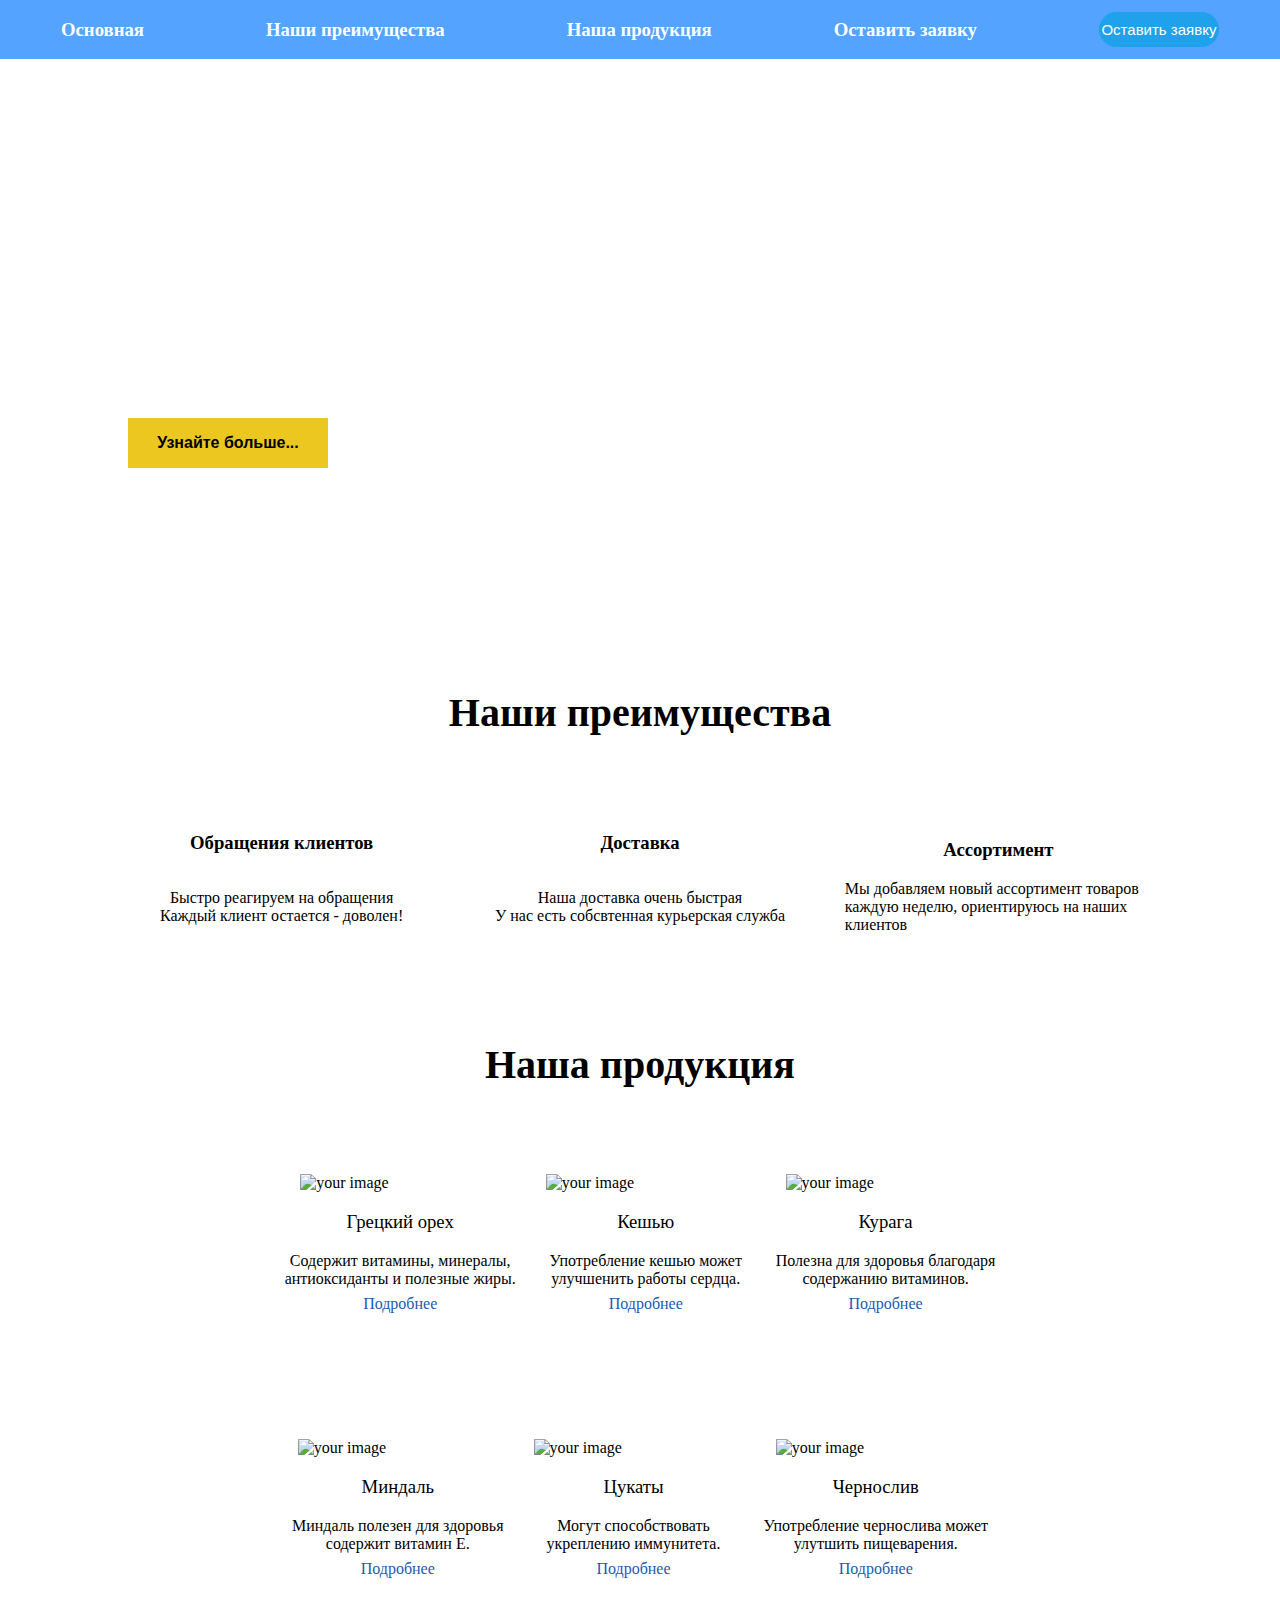
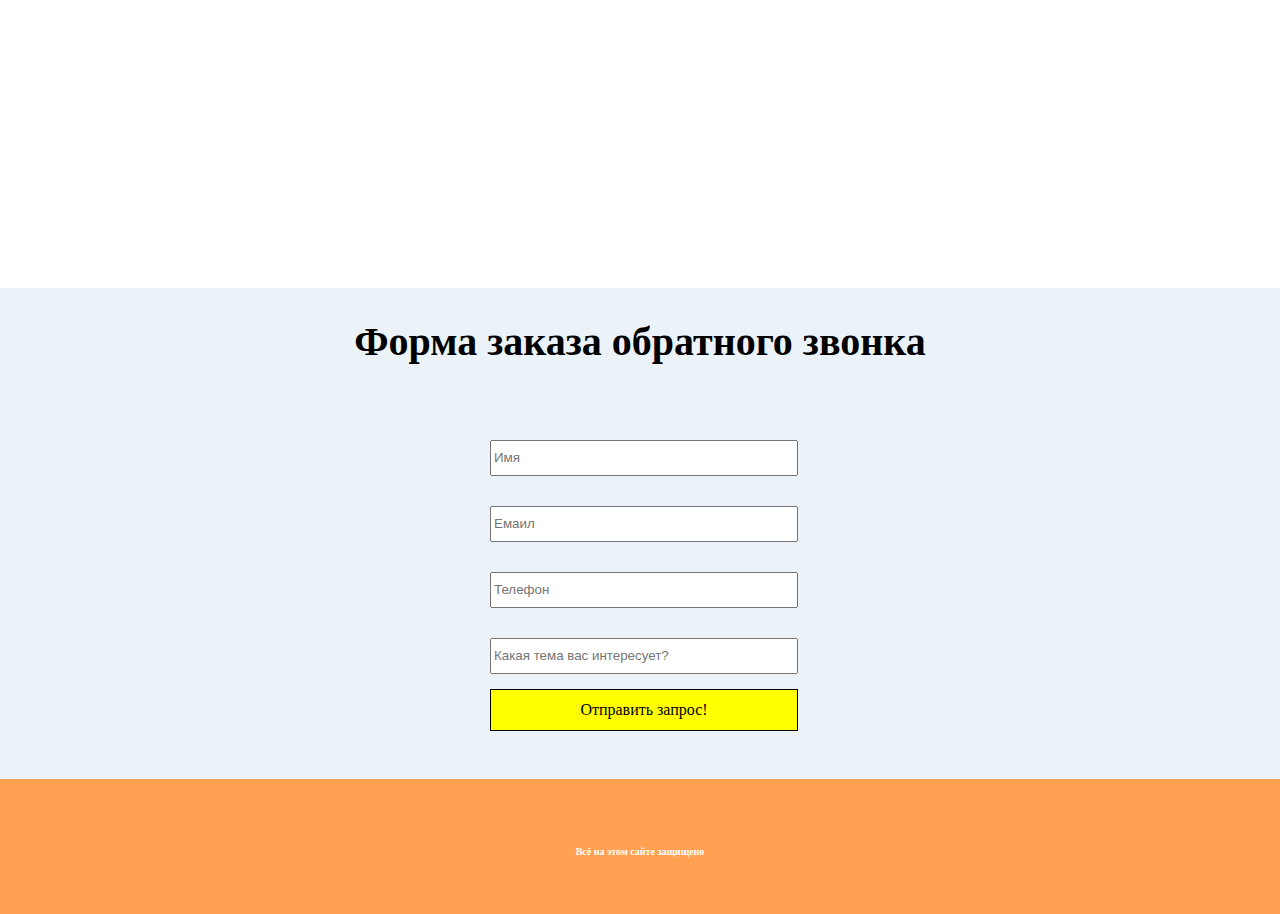
==== index.html @ 55b2399f "Add files via upload" ====
<!DOCTYPE html>
<html lang="en">
<head>
    <meta charset="UTF-8">
    <meta name="viewport" content="width=device-width, initial-scale=1.0">
    <title>Document</title>
    <link rel="stylesheet" type="text/css" href="Style.css">
    <link rel="stylesheet" href="animate.min.css">
    <script src="javaScript.js"></script>
</head>
<body>
    
    <header class="header">
        <div id=tabtab>
        <div class="menu">
        <div><h3>Основная</h3></div>
        <div><h3>Наши преимущества</h3></div>
        <div><H3>Наша продукция</H3></div>
        <div><h3>Оставить заявку</h3></div>
        <button class="tab1 animate__animated animate__bounceInDown" id="tabtab">Оставить заявку</button>
    </div>
    </div>
    </header>

    <maim class="cover">
        <div class="conteiner">     
            <div class="mraper">
                <div class="offer">
                    <h1 class="title">
                        Большой выбор <br>
                        различных сухофруктов <br>
                        <span class="title_span">
                        с доставкой на дом!</span>
                    </h1>
                    <p class="title_text">
                        Оставьте заявку и мы с вами<br> 
                        свяжемся в ближайшее время
                    </p>
                    <button class="btm">Узнайте больше...</button>
                </div>
            </div>
        </div>
    </maim>   
    
    
    <section>
        <div class="conteiner">
            <div class="wish_title animate__animated animate__bounceInDown">
                <H1>Наши преимущества</H1></div>

            <div class="wishes">
                <div class="wishes_item">
                    <img src="/pictures/Телефон.png" alt="">
                    <h3>Обращения клиентов</h3>
                    <p>Быстро реагируем на обращения <br>
                        Каждый клиент остается - доволен! <br>
                </div>
                <div class="wishes_item">
                <img src="/pictures/часы.png" alt="">
                <h3>Доставка</h3>
                    <p>Наша доставка очень быстрая <br>
                    У нас есть собсвтенная курьерская служба <br>

                </div>
                <div class="wishes_item">
                    <img src="/pictures/Рост продаж.png" alt="">
                    <h3>Ассортимент</h3>
 
                    Мы добавляем новый ассортимент товаров каждую неделю, ориентируюсь на наших клиентов <br>
                </div>
            </div>      
        </div>
    </section>

    <section>
        <div class="conteiner">
        <div class="flex_title animate__animated animate__bounceInDown">
            <h1>Наша продукция</h1></div>

            <div class="flex">
            <div class="flex-item">
                <img src="/pictures/Грецкий орех.png" alt="your image">
                <h3>Грецкий орех</h3>
                <p>Содержит витамины, минералы, <br>
                    антиоксиданты и полезные жиры.<br>
                <a href="https://example.com">Подробнее</a></p>
            </div>
            <div class="flex-item">
                <img src="/pictures/Кешью.png" alt="your image">
                <h3>Кешью</h3>
                <p>Употребление кешью может<br>
                 улучшенить работы сердца.<br>
                <a href="https://example.com">Подробнее</a></p>
            </div>
            <div class="flex-item">
                <img src="/pictures/Курага.png" alt="your image">
                <h3>Курага</h3>
                <p>Полезна для здоровья благодаря<br>
                    содержанию витаминов.<br>
                <a href="https://example.com">Подробнее</a></p>
            </div>
            <div class="flex-item">
                <img src="/pictures/Миндаль.png" alt="your image">
                <h3>Миндаль</h3>
                <p>Миндаль полезен для здоровья<br>
                    содержит витамин E.<br>
                <a href="https://example.com">Подробнее</a></p>
            </div>
            <div class="flex-item">
                <img src="/pictures/Цукаты.png" alt="your image">
                <h3>Цукаты</h3>
                <p>Могут способствовать<br>
                    укреплению иммунитета.<br>
                <a href="https://example.com">Подробнее</a></p>
            </div>
            <div class="flex-item">
                <img src="/pictures/Чернослив2.png" alt="your image">
                <h3>Чернослив</h3>
                <p>Употребление чернослива может<br>
                    улутшить пищеварения.<br>
                <a href="https://example.com">Подробнее</a></p>
            </div>
          </div>
        </div>
    </section>

    <main>
        <div class="container">
        <div class="block">
            <div class="form_text">Форма заказа обратного звонка</div>  
            <div class="form">   
                <input type="text" name="name" pattern="[A-Za-zа-яё]{3,16}"
                maxlength="16" minlength="3" placeholder="Имя">
               <input type="email" name="email" placeholder="Емаил">
               <input pattern="\d{3}-(\d{3})-\d{3}" title="This is the template 000-000-000" 
               id="firstName" type="text" required placeholder="Телефон">
               <input type="text" placeholder="Какая тема вас интересует?">
        <div class="SSS">
         Отправить запрос!</div> <br>
        </div>

        </div>
    </div>
    </main>
    <footer>
        <div class="bottom">
            <div class="bottom_text">
                Всё на этом сайте защищено
            </div>
        </div>
    </footer>
</body>
</html>
</body>
</html>
---- Style.css ----
body {
	padding: 0;
	margin: 0;
	box-sizing: border-box;
}

.conteiner {
	width: 1024px;
	margin: 0 auto;
}

.menu {
    display: flex;
    justify-content: space-around;
    background-image: url("/pictures/Обложка2.png");
    color: rgb(255, 255, 255);
    width: 100%;
    height: 100%;    
}

.tab1 {
    background-color: rgb(31, 161, 236);
    color: white;
    padding: 1px;
    border-radius: 25px;
    text-align: center;
    font-size: 15px;
    cursor: pointer;
    border: none;
    width: 120px;
    height: 35px;
    margin-top: 12px;
  }

  .header {
	background-color: rgb(83, 163, 255);
	color: white;

}
.cover {
    display: flex;
    flex-direction: column;
    background-image: url("/pictures/Обложка2.png"); 
    width: 100%;
    height: 580px;
}

.offer {
	width: 500px;
    color: rgb(255, 255, 255);
    padding-top: 140px;
}

.title {
	font-size: 30px;
	font-weight: 700;
	line-height: 40px;
}
.title_span {
	font-size: 48px;
	letter-spacing: 2px;
	font-weight: bold;
}

.title_text {
    color:white;
}
.offer.text {
	font-size: 14px;
	width: 60%;
	margin-top: 20px;
	margin-bottom: 40px;
}

.btm {
	width: 200px;
	height: 50px;
	background-color: rgb(236, 199, 31);
	color: black;
	font-size: 16px;
	display: block;
	text-decoration: none;
	font-weight: 700;
	border: none;
}

.Offer_img {
	width: 40%;
}

.wish_title {
	width: 100%;
	font-size: 20px;
	font-weight: 700;
	color: black;
	text-align: center;
	margin-top: 50px;
}
.wishes {
	display: flex;  /*Чтобы картинки вставали в один ряд*/
	justify-content: space-between; /*автоматически одинаковоое расстояние между картинками */
	align-items: center; 
}
.wishes_item {
	display: flex;
	flex-direction: column; /*Чтобы были в колонку*/
	justify-content: center;
	align-items: center;
	width: 30%;
	margin-top: 50px;
	margin-bottom: 50px;
}

.wishes_item p {
	text-align: center;
}

.flex_title {
    width: 100%;
    font-size: 20px;
    font-weight: 700;
    color: black;
    text-align: center;
    margin-top: 50px;
  } 

  .flex {
    display: flex;
    align-items: center; 
    flex-wrap: wrap;
    width: 800px;
    height: 500px;
    justify-content: center;
    margin: 0 auto;
    gap: 30px;
    margin-top: 50px;
    margin-bottom: 250px;
  }
  
  .flex-item a {
    text-decoration: none;
    color: rgb(26, 91, 175);
    line-height: 2;
  }
  
  .flex-item p {
    text-align: center;
    line-height: 1,5; 
  }
  
  .flex-item h3 {
    text-align: center;
    font-weight: 300;
  }
  
  .flex-item img {
    display: block;
    margin-left: auto;
    margin-right: auto;
    width: 200px;
  
  }

main {
	width: 100%;

}

.block {
	width: 100%; /* Ширина элемента */
	/*  height: 40vh; /* Высота элемента */
	background-color: rgba(229, 239, 247, 0.767); /* Цвет фона элемента. */
	display: flex; /* Тип отображения элемента. */
	justify-content: center; /* Выравнивание контента по оси. */
	align-items: center; /* Выравнивание элементов по оси */
	flex-direction: column;
	
}

.form {
	width: 300px; 
	/* height: 280px; */
	display: flex; 
	justify-content:center; 
	flex-direction: column; /* Направление флексбокса. */
	/* padding-top: 50px; /* определяет расстояние между 
	верхней границей элемента и его содержимым.*/
	/* padding-bottom: 80px; /* определяет расстояние между 
	нижней границей элемента и его содержимым.*/
	margin-top: 30px;
	margin-bottom: 30px;

}

input {
	width: 100%;
	height: 30px;
	margin: 15px auto; /*это пространство между элементами, 
	которое определяется в единицах измерения CSS. */
}

.form_text {
	text-align: center; /*это CSS свойство, которое выравнивает 
	текст внутри элемента. */
	width: 100%; /* */
	 /* height: 50px; /* */
	margin-top: 30px; /* это пространство сверху элемента */
	margin-bottom: 30px;
	font-size: 40px; /* Размер шрифта. */
	text-transform: full-width; /* свойство, позволяющее 
	изменять регистр текста.*/
	font-weight: 700; /* Вес шрифта */
	color: black; /* */
}

.SSS {
	background-color: yellow; /* */
	width: 306px;
	height: 40px;
	border: 1px solid black;
	display: flex;
	justify-content: center;
	align-items: center;
	margin: 0 auto;
}

footer {
	width: 100%;
}

.bottom {
	width: 100%;
	height: 15vh; /* */
	background-color: rgb(255, 160, 83); /* */
	display: flex; /* */
	justify-content: center; /* */
	align-items: center; /* */
}
.bottom_text {
	text-align: center;
	width: 100%;
	height: 50px;
	margin-top: 50px;
	font-size: 10px;
	text-transform: full-width;
	font-weight: 700;
	color:white;
}

@media screen and (max-width: 960px)
{
.conteiner {
	width: 740px;
}
}

@media screen and (max-width: 740px)
{
.conteiner {
	width: 540px;
}
.wishes {
	flex-direction: column;
	width: 100%;
}
.flex {
    flex-direction: row-reverse;
    width: 540px;
    padding-bottom: 400px;
}
.wishes_item {
	width: 100%;	
}
.mraper {
	flex-direction: column;
	width: 100%;
}
.Offer_img {
	margin-top: 40px;
	width: 60%;
}
.logo {
	margin-left: 25px;
}
}
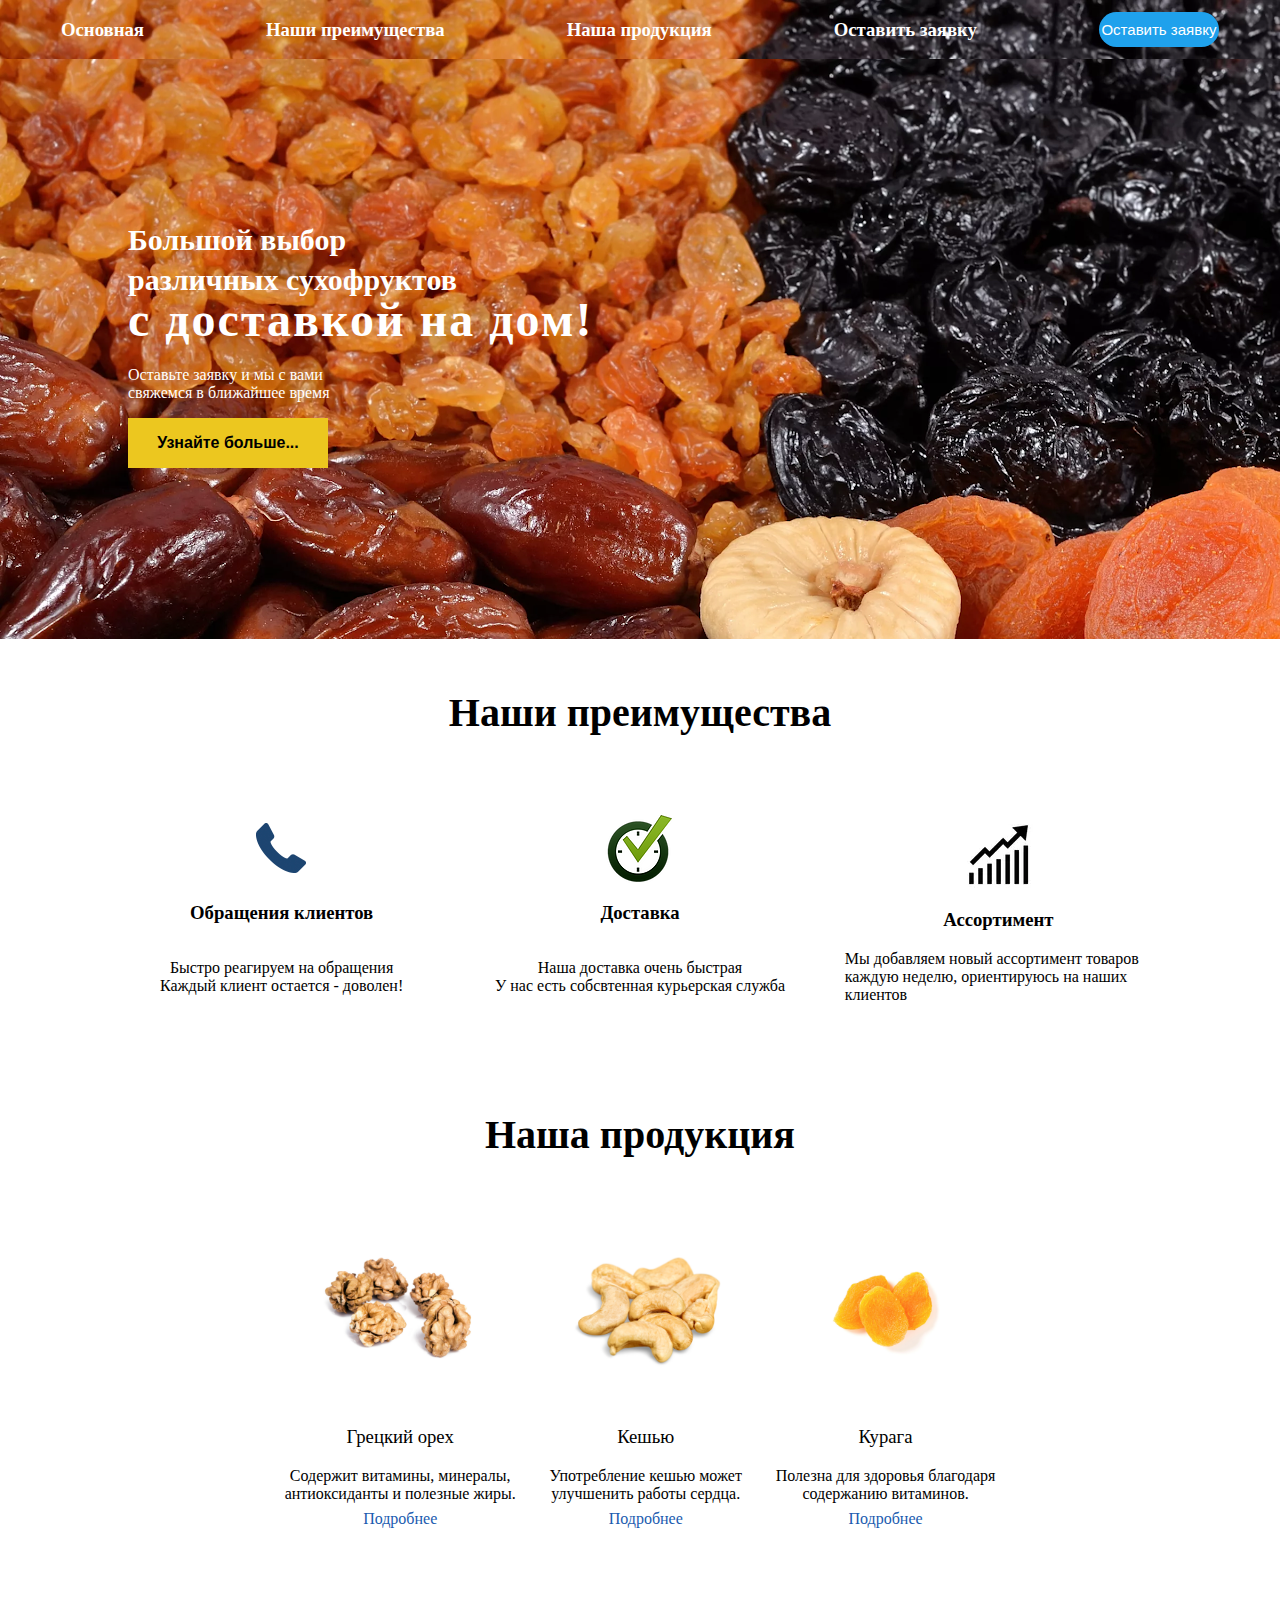
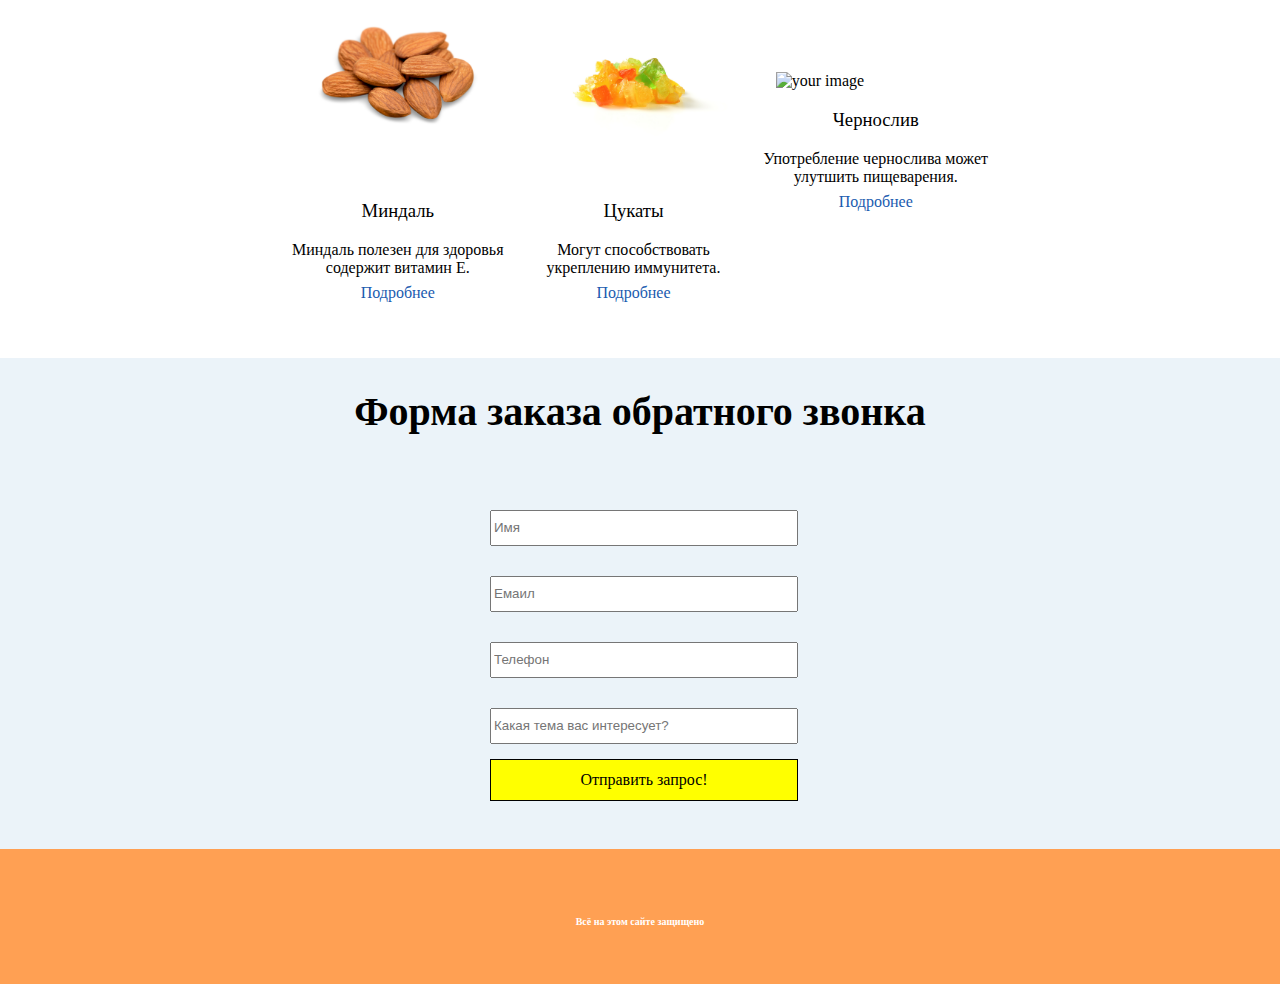
==== commit b5afb851: "Add files via upload" ====
--- a/index.html
+++ b/index.html
@@ -4,7 +4,7 @@
     <meta charset="UTF-8">
     <meta name="viewport" content="width=device-width, initial-scale=1.0">
     <title>Document</title>
-    <link rel="stylesheet" type="text/css" href="Style.css">
+    <link rel="stylesheet" type="text/css" href="style.css">
     <link rel="stylesheet" href="animate.min.css">
     <script src="javaScript.js"></script>
 </head>
@@ -50,20 +50,20 @@
 
             <div class="wishes">
                 <div class="wishes_item">
-                    <img src="/pictures/Телефон.png" alt="">
+                    <img src="/img/Телефон.png" alt="">
                     <h3>Обращения клиентов</h3>
                     <p>Быстро реагируем на обращения <br>
                         Каждый клиент остается - доволен! <br>
                 </div>
                 <div class="wishes_item">
-                <img src="/pictures/часы.png" alt="">
+                <img src="/img/часы.png" alt="">
                 <h3>Доставка</h3>
                     <p>Наша доставка очень быстрая <br>
                     У нас есть собсвтенная курьерская служба <br>
 
                 </div>
                 <div class="wishes_item">
-                    <img src="/pictures/Рост продаж.png" alt="">
+                    <img src="/img/Рост продаж.png" alt="">
                     <h3>Ассортимент</h3>
  
                     Мы добавляем новый ассортимент товаров каждую неделю, ориентируюсь на наших клиентов <br>
@@ -79,42 +79,42 @@
 
             <div class="flex">
             <div class="flex-item">
-                <img src="/pictures/Грецкий орех.png" alt="your image">
+                <img src="/img/Грецкий орех.png" alt="your image">
                 <h3>Грецкий орех</h3>
                 <p>Содержит витамины, минералы, <br>
                     антиоксиданты и полезные жиры.<br>
                 <a href="https://example.com">Подробнее</a></p>
             </div>
             <div class="flex-item">
-                <img src="/pictures/Кешью.png" alt="your image">
+                <img src="/img/Кешью.png" alt="your image">
                 <h3>Кешью</h3>
                 <p>Употребление кешью может<br>
                  улучшенить работы сердца.<br>
                 <a href="https://example.com">Подробнее</a></p>
             </div>
             <div class="flex-item">
-                <img src="/pictures/Курага.png" alt="your image">
+                <img src="/img/Курага.png" alt="your image">
                 <h3>Курага</h3>
                 <p>Полезна для здоровья благодаря<br>
                     содержанию витаминов.<br>
                 <a href="https://example.com">Подробнее</a></p>
             </div>
             <div class="flex-item">
-                <img src="/pictures/Миндаль.png" alt="your image">
+                <img src="/img/Миндаль.png" alt="your image">
                 <h3>Миндаль</h3>
                 <p>Миндаль полезен для здоровья<br>
                     содержит витамин E.<br>
                 <a href="https://example.com">Подробнее</a></p>
             </div>
             <div class="flex-item">
-                <img src="/pictures/Цукаты.png" alt="your image">
+                <img src="/img/Цукаты.png" alt="your image">
                 <h3>Цукаты</h3>
                 <p>Могут способствовать<br>
                     укреплению иммунитета.<br>
                 <a href="https://example.com">Подробнее</a></p>
             </div>
             <div class="flex-item">
-                <img src="/pictures/Чернослив2.png" alt="your image">
+                <img src="/img/Чернослив2.png" alt="your image">
                 <h3>Чернослив</h3>
                 <p>Употребление чернослива может<br>
                     улутшить пищеварения.<br>
--- a/style.css
+++ b/style.css
@@ -0,0 +1,285 @@
+body {
+	padding: 0;
+	margin: 0;
+	box-sizing: border-box;
+}
+
+.conteiner {
+	width: 1024px;
+	margin: 0 auto;
+}
+
+.menu {
+    display: flex;
+    justify-content: space-around;
+    background-image: url("/img/Обложка2.png");
+    color: rgb(255, 255, 255);
+    width: 100%;
+    height: 100%;    
+}
+
+.tab1 {
+    background-color: rgb(31, 161, 236);
+    color: white;
+    padding: 1px;
+    border-radius: 25px;
+    text-align: center;
+    font-size: 15px;
+    cursor: pointer;
+    border: none;
+    width: 120px;
+    height: 35px;
+    margin-top: 12px;
+  }
+
+  .header {
+	background-color: rgb(83, 163, 255);
+	color: white;
+
+}
+.cover {
+    display: flex;
+    flex-direction: column;
+    background-image: url("/img/Обложка2.png"); 
+    width: 100%;
+    height: 580px;
+}
+
+.offer {
+	width: 500px;
+    color: rgb(255, 255, 255);
+    padding-top: 140px;
+}
+
+.title {
+	font-size: 30px;
+	font-weight: 700;
+	line-height: 40px;
+}
+.title_span {
+	font-size: 48px;
+	letter-spacing: 2px;
+	font-weight: bold;
+}
+
+.title_text {
+    color:white;
+}
+.offer.text {
+	font-size: 14px;
+	width: 60%;
+	margin-top: 20px;
+	margin-bottom: 40px;
+}
+
+.btm {
+	width: 200px;
+	height: 50px;
+	background-color: rgb(236, 199, 31);
+	color: black;
+	font-size: 16px;
+	display: block;
+	text-decoration: none;
+	font-weight: 700;
+	border: none;
+}
+
+.Offer_img {
+	width: 40%;
+}
+
+.wish_title {
+	width: 100%;
+	font-size: 20px;
+	font-weight: 700;
+	color: black;
+	text-align: center;
+	margin-top: 50px;
+}
+.wishes {
+	display: flex;  /*Чтобы картинки вставали в один ряд*/
+	justify-content: space-between; /*автоматически одинаковоое расстояние между картинками */
+	align-items: center; 
+}
+.wishes_item {
+	display: flex;
+	flex-direction: column; /*Чтобы были в колонку*/
+	justify-content: center;
+	align-items: center;
+	width: 30%;
+	margin-top: 50px;
+	margin-bottom: 50px;
+}
+
+.wishes_item p {
+	text-align: center;
+}
+
+.flex_title {
+    width: 100%;
+    font-size: 20px;
+    font-weight: 700;
+    color: black;
+    text-align: center;
+    margin-top: 50px;
+  } 
+
+  .flex {
+    display: flex;
+    align-items: center; 
+    flex-wrap: wrap;
+    width: 800px;
+    height: 500px;
+    justify-content: center;
+    margin: 0 auto;
+    gap: 30px;
+    margin-top: 50px;
+    margin-bottom: 250px;
+  }
+  
+  .flex-item a {
+    text-decoration: none;
+    color: rgb(26, 91, 175);
+    line-height: 2;
+  }
+  
+  .flex-item p {
+    text-align: center;
+    line-height: 1,5; 
+  }
+  
+  .flex-item h3 {
+    text-align: center;
+    font-weight: 300;
+  }
+  
+  .flex-item img {
+    display: block;
+    margin-left: auto;
+    margin-right: auto;
+    width: 200px;
+  
+  }
+
+main {
+	width: 100%;
+
+}
+
+.block {
+	width: 100%; /* Ширина элемента */
+	/*  height: 40vh; /* Высота элемента */
+	background-color: rgba(229, 239, 247, 0.767); /* Цвет фона элемента. */
+	display: flex; /* Тип отображения элемента. */
+	justify-content: center; /* Выравнивание контента по оси. */
+	align-items: center; /* Выравнивание элементов по оси */
+	flex-direction: column;
+	
+}
+
+.form {
+	width: 300px; 
+	/* height: 280px; */
+	display: flex; 
+	justify-content:center; 
+	flex-direction: column; /* Направление флексбокса. */
+	/* padding-top: 50px; /* определяет расстояние между 
+	верхней границей элемента и его содержимым.*/
+	/* padding-bottom: 80px; /* определяет расстояние между 
+	нижней границей элемента и его содержимым.*/
+	margin-top: 30px;
+	margin-bottom: 30px;
+
+}
+
+input {
+	width: 100%;
+	height: 30px;
+	margin: 15px auto; /*это пространство между элементами, 
+	которое определяется в единицах измерения CSS. */
+}
+
+.form_text {
+	text-align: center; /*это CSS свойство, которое выравнивает 
+	текст внутри элемента. */
+	width: 100%; /* */
+	 /* height: 50px; /* */
+	margin-top: 30px; /* это пространство сверху элемента */
+	margin-bottom: 30px;
+	font-size: 40px; /* Размер шрифта. */
+	text-transform: full-width; /* свойство, позволяющее 
+	изменять регистр текста.*/
+	font-weight: 700; /* Вес шрифта */
+	color: black; /* */
+}
+
+.SSS {
+	background-color: yellow; /* */
+	width: 306px;
+	height: 40px;
+	border: 1px solid black;
+	display: flex;
+	justify-content: center;
+	align-items: center;
+	margin: 0 auto;
+}
+
+footer {
+	width: 100%;
+}
+
+.bottom {
+	width: 100%;
+	height: 15vh; /* */
+	background-color: rgb(255, 160, 83); /* */
+	display: flex; /* */
+	justify-content: center; /* */
+	align-items: center; /* */
+}
+.bottom_text {
+	text-align: center;
+	width: 100%;
+	height: 50px;
+	margin-top: 50px;
+	font-size: 10px;
+	text-transform: full-width;
+	font-weight: 700;
+	color:white;
+}
+
+@media screen and (max-width: 960px)
+{
+.conteiner {
+	width: 740px;
+}
+}
+
+@media screen and (max-width: 740px)
+{
+.conteiner {
+	width: 540px;
+}
+.wishes {
+	flex-direction: column;
+	width: 100%;
+}
+.flex {
+    flex-direction: row-reverse;
+    width: 540px;
+    padding-bottom: 400px;
+}
+.wishes_item {
+	width: 100%;	
+}
+.mraper {
+	flex-direction: column;
+	width: 100%;
+}
+.Offer_img {
+	margin-top: 40px;
+	width: 60%;
+}
+.logo {
+	margin-left: 25px;
+}
+}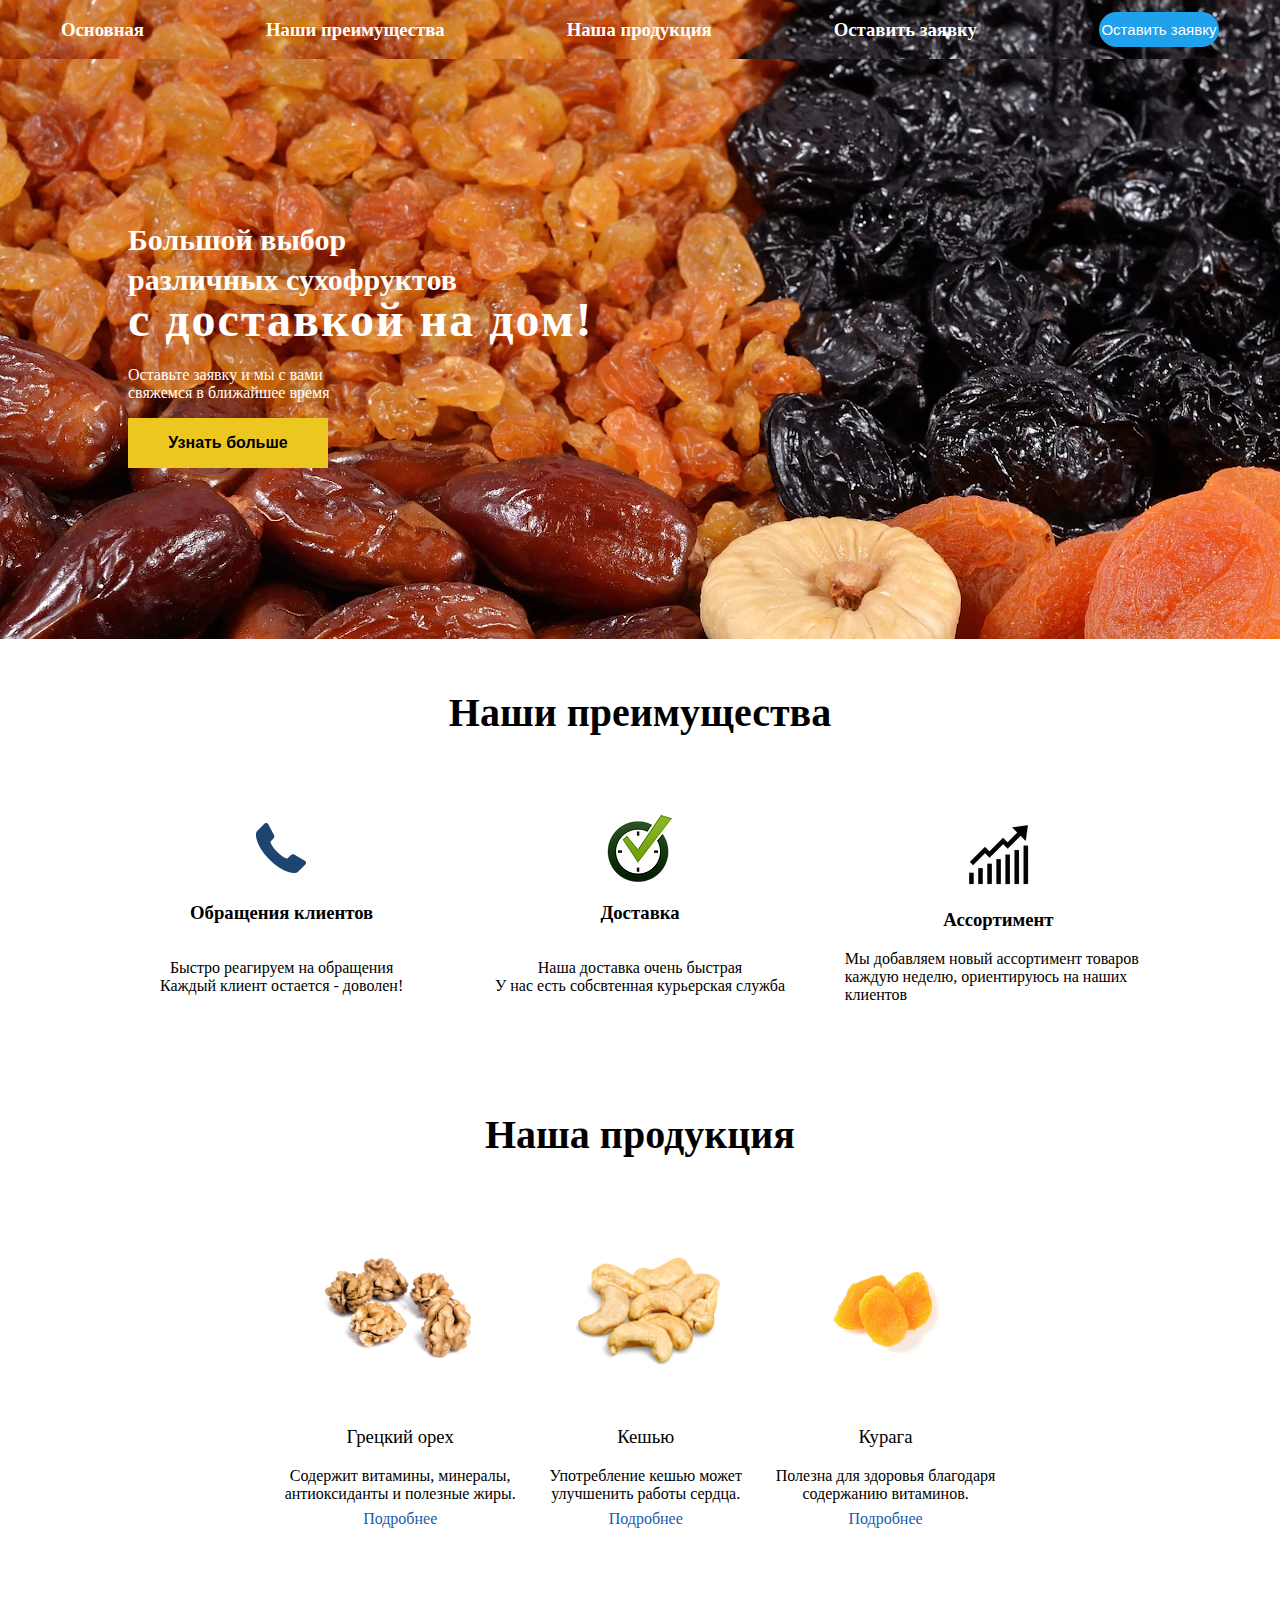
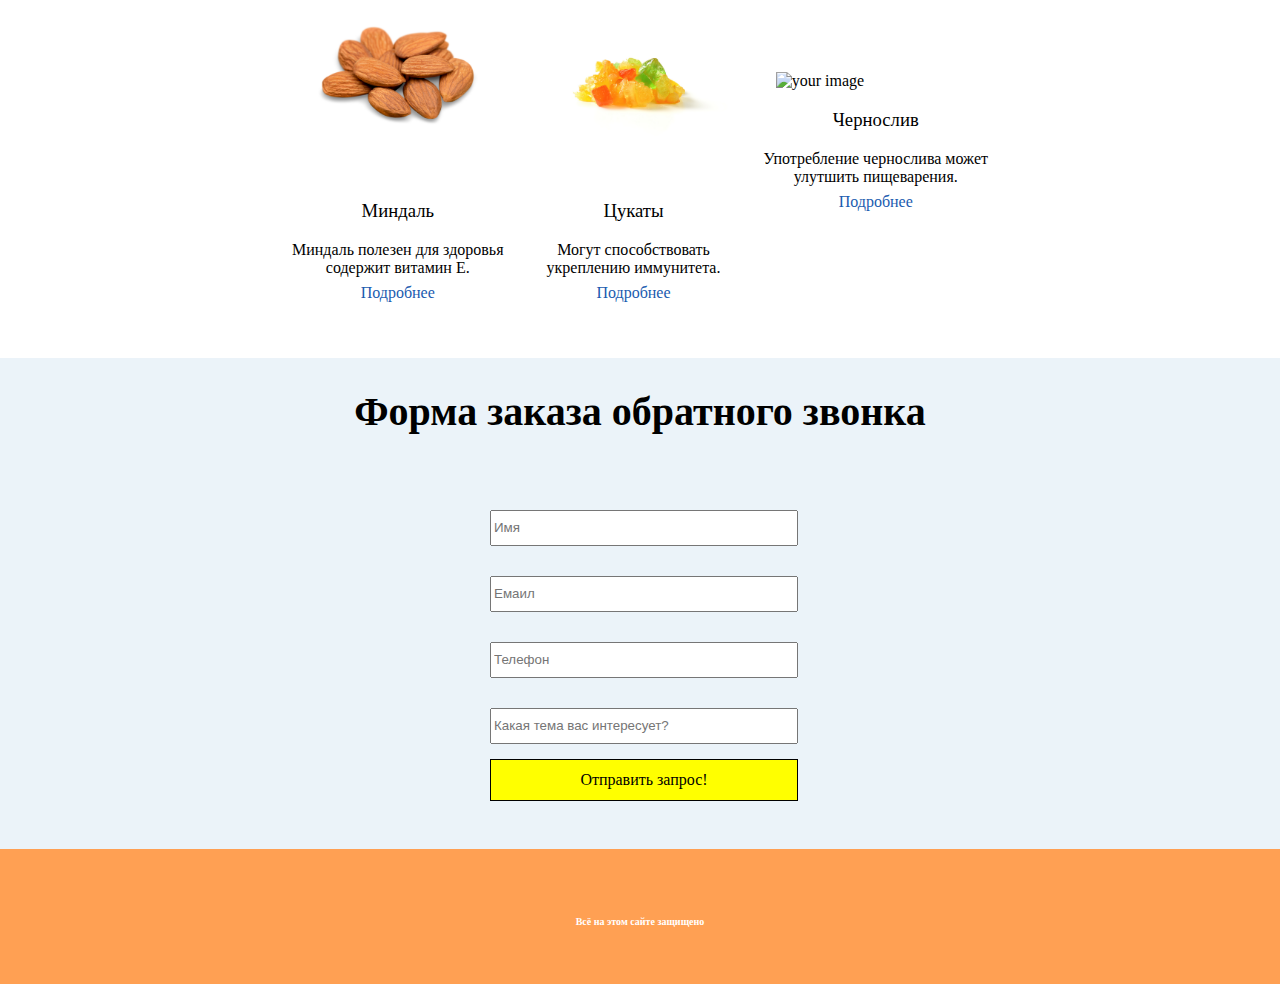
==== commit 28b3a282: "Add files via upload" ====
--- a/index.html
+++ b/index.html
@@ -6,7 +6,7 @@
     <title>Document</title>
     <link rel="stylesheet" type="text/css" href="style.css">
     <link rel="stylesheet" href="animate.min.css">
-    <script src="javaScript.js"></script>
+    <script src="JavaScript.js"></script>
 </head>
 <body>
     
@@ -36,7 +36,13 @@
                         Оставьте заявку и мы с вами<br> 
                         свяжемся в ближайшее время
                     </p>
-                    <button class="btm">Узнайте больше...</button>
+                    <button class="btm" onclick="openModal();">Узнать больше</button>
+                    <div id="modal">
+                        <div id="modal-content">
+                          <p>Свяжемся с вами с ближайшее время</p>
+                          <span onclick="closeModal();">&times</span>
+                        </div>
+                      </div>
                 </div>
             </div>
         </div>
--- a/style.css
+++ b/style.css
@@ -282,4 +282,35 @@
 .logo {
 	margin-left: 25px;
 }
-}+}
+
+/* формируем фон для модального окна */
+#modal {
+	display: none; /* скрыт по умолчанию */
+	/* темный фон при открытии модалки должен быть на всю страницу */
+	position: fixed; 
+	z-index: 1; /* поверх всех элементов */
+	left: 0;
+	top: 0;
+	width: 100vw; /* полная ширина */
+	height: 100vh; /* полная высота */
+	background-color: rgba(0,0,0,0.4); /* цвет фона - прозрачный черный */
+  }
+  
+  /* само модальное окно с контентом */
+  #modal-content {
+	background-color: #fff;
+	/* окно будет находится по центру по горизонтали и с отступом сверху в 100 px */
+	margin: 100px auto; 
+	padding: 20px;
+	width: 50%; 
+	font-size: 20px;
+	/* разнесем текст и кнопоку по краям окна */
+	display: flex;
+	justify-content: space-between;
+	color: black;
+   }
+  
+  span {
+	cursor: pointer;
+  }
